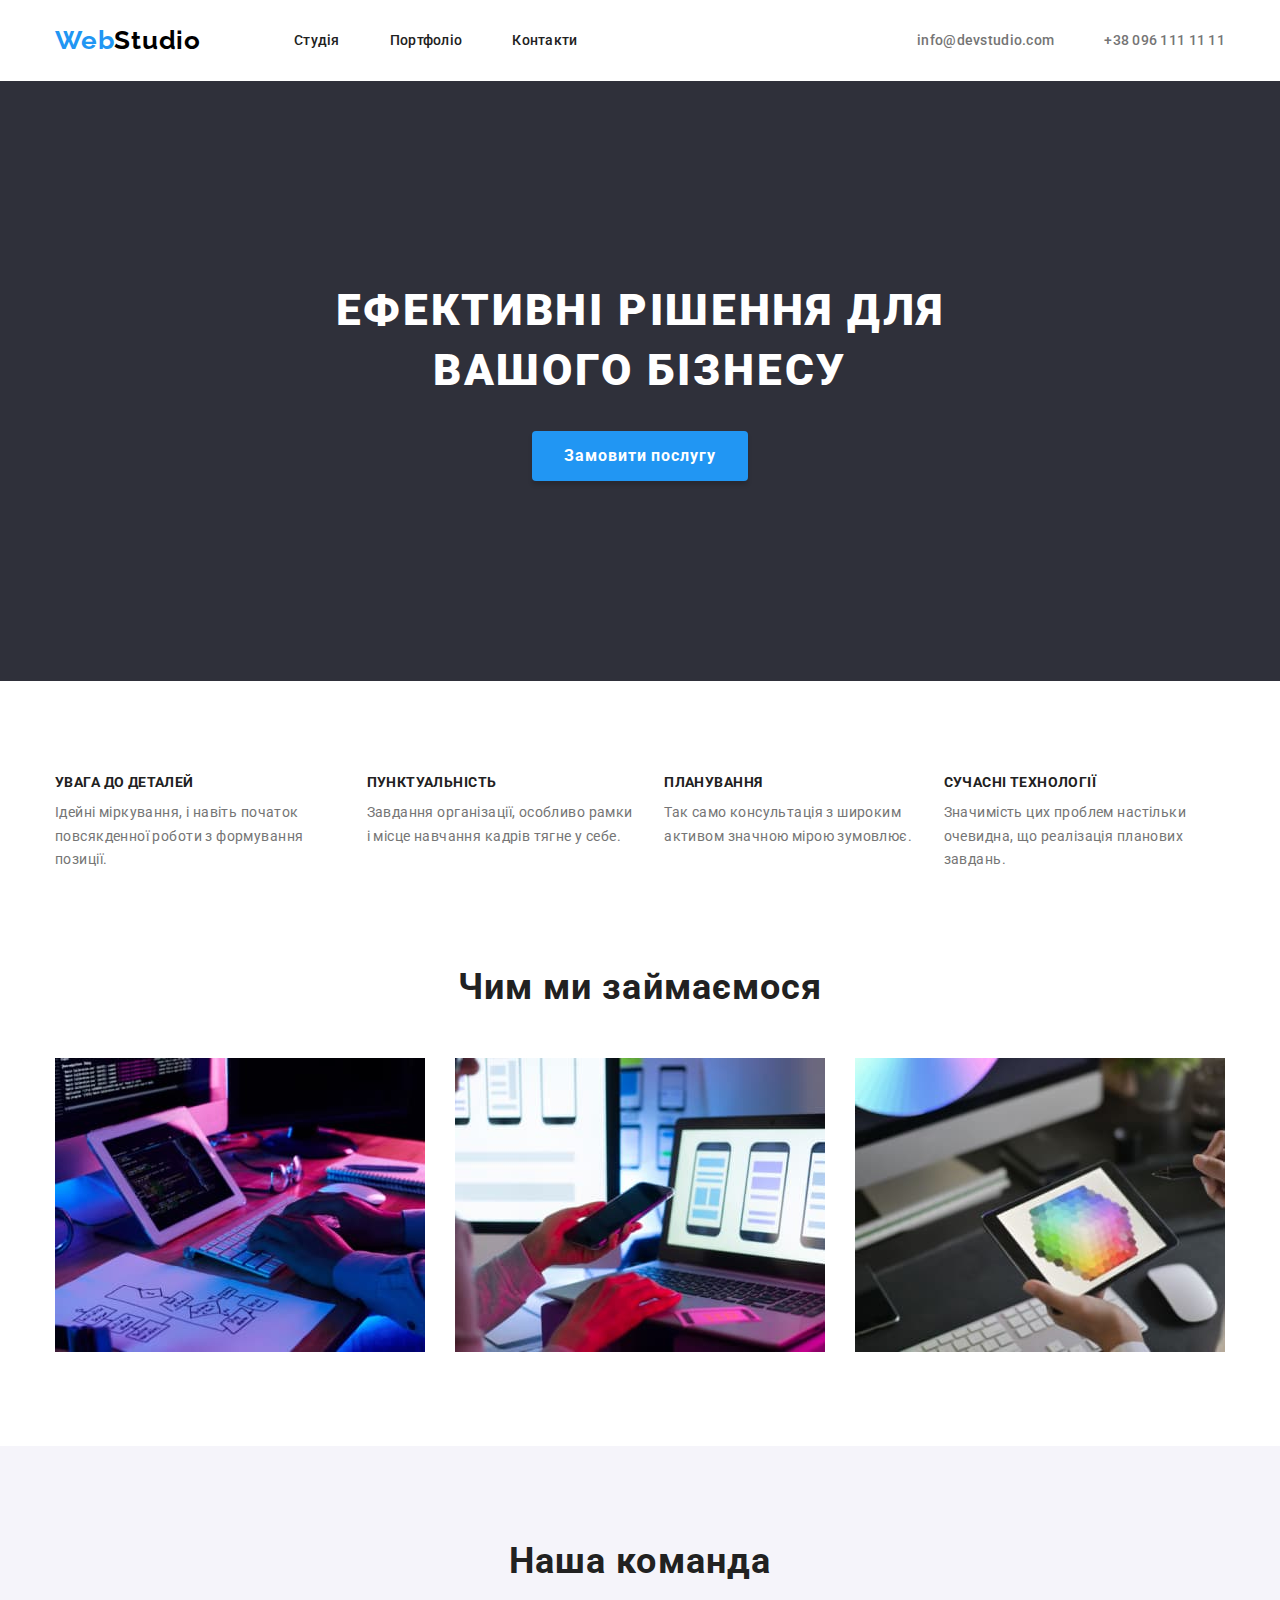
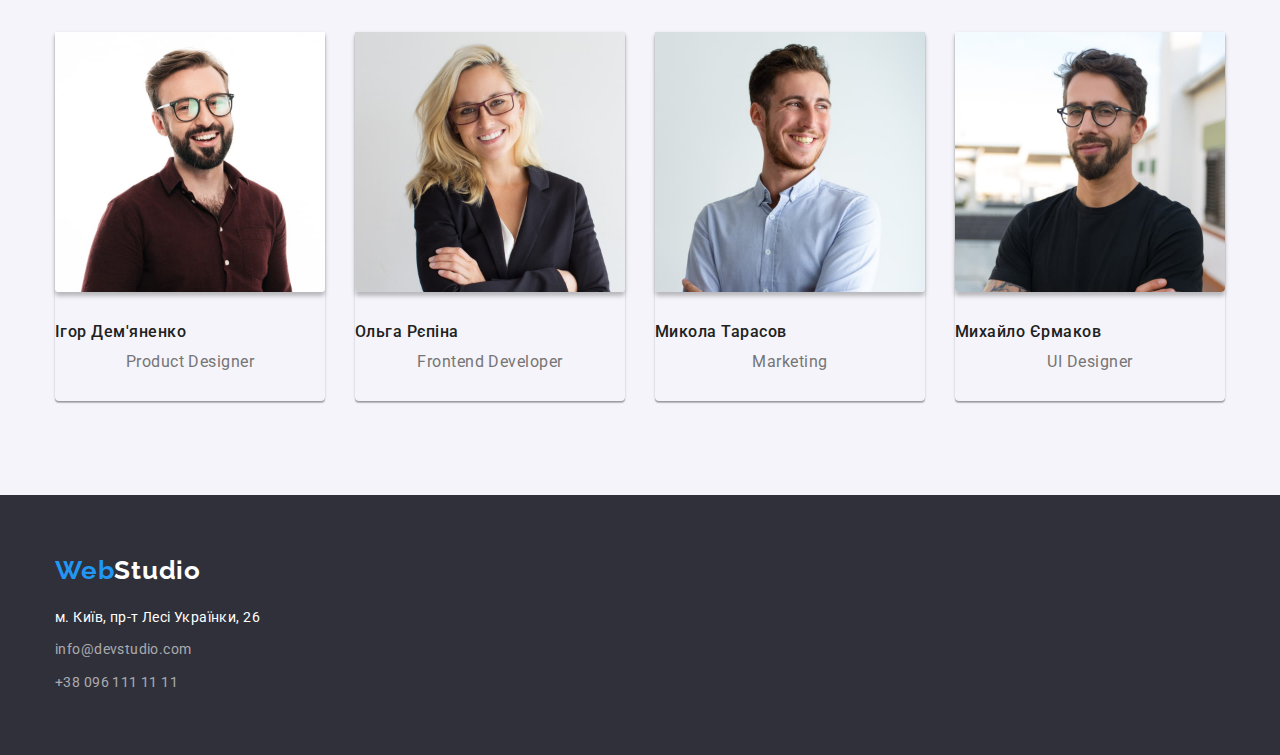
==== index.html @ 8e923740 "Отступы и позиционирование" ====
<!DOCTYPE html>
<html lang="uk">

<head>
    <meta charset="UTF-8" />
    <meta http-equiv="X-UA-Compatible" content="IE=edge" />
    <meta name="viewport" content="width=device-width, initial-scale=1.0" />
    <title>Студія</title>
    <link href="https://fonts.googleapis.com/css2?family=Raleway:wght@700&family=Roboto:wght@400;500;700;900&display=swap"
        rel="stylesheet">
    <link rel="stylesheet" href="https://cdnjs.cloudflare.com/ajax/libs/modern-normalize/1.0.0/modern-normalize.min.css"/>
    <link rel="stylesheet" href="./css/styles.css">
</head>
<body>
    <!-- шапка сайту -->
    <header>
        <div class="container main-nav">
        <nav class="main-nav">
                <a class="logo" href="./index.html" lang="en"><span class="logo-accent">Web</span>Studio</a>
                <ul class="site-nav list">
                    <li class="item"><a class="link" href="./index.html">Студія</a></li>
                    <li class="item"><a class="link" href="./portfolio.html">Портфоліо</a></li>
                    <li class="item"><a class="link" href="#">Контакти</a></li>
                </ul>
        </nav>
        <ul class="contact-nav list">
            <li class="item">
                <a class="link" href="mailto:info@devstudio.com">info@devstudio.com</a>
            </li>
            <li class="item">
                <a class="link" href="tel:+380961111111">+38 096 111 11 11</a>
            </li>
        </ul>
        </div>
    </header>
    <main>
        
        <!-- перша секция - HERO -->
    <section class="hero">
    <div class="container">
        <h1 class="hero-title">Ефективні рішення для <br> вашого бізнесу</h1>
        <button type="button" class="hero-btn">Замовити послугу</button>
    </div>
    </section>
        
        <!-- першаа секція - Особливості -->
        <section class="section">
        <div class="container">
            <h2 class="visually-hidden">Особливості</h2>
            <ul class="list features">
                <li class="features-item">
                    <h3 class="features-title">УВАГА ДО ДЕТАЛЕЙ</h3>
                    <p class="features-text">Ідейні міркування, і навіть початок повсякденної роботи з формування позиції.</p>
                </li>
                <li class="features-item">
                    <h3 class="features-title">ПУНКТУАЛЬНІСТЬ</h3>
                    <p class="features-text">Завдання організації, особливо рамки і місце навчання кадрів тягне у себе.</p>
                </li>
                <li class="features-item">
                    <h3 class="features-title">ПЛАНУВАННЯ</h3>
                    <p class="features-text">Так само консультація з широким активом значною мірою зумовлює.</p>
                </li>
                <li class="features-item">
                    <h3 class="features-title">СУЧАСНІ ТЕХНОЛОГІЇ</h3>
                    <p class="features-text">Значимість цих проблем настільки очевидна, що реалізація планових завдань.</p>
                </li>
            </ul>
        </div>
        </section>
       
        <!-- друга секція - Чим займаємося -->
        <section class="section second">
        <div class="container">
        <h2 class="title main">Чим ми займаємося</h2>
            <ul class="list box">
                <li class="image">
                    <img  src="./images/box_1.jpg" alt="Managment" width="370">
                </li>
                <li>
                    <img src="./images/box_2.jpg" alt="Frontend" width="370">
                </li>
                <li>
                    <img src="./images/box_3.jpg" alt="UI design" width="370">
                </li>
            </ul> 
        </div>
        </section>
        
        <!-- третя секція - Наша команда -->
        <section class="section stuff">
         <div class="container">
           <h2 class="title stuff">Наша команда</h2>
            <ul class="list stuff">
                <li class="stuff-item">
                    <img src="./images/Demyanenko.jpg" alt="Фото Ігоря Дем'яненко" width="270" class="stuff-img">
                    <h3 class="stuff-name">Ігор Дем'яненко</h3>
                    <p class="stuff-position" lang="en">Product Designer</p>
                </li>
                <li class="stuff-item">
                    <img src="./images/Repina.jpg" alt="Фото Ольги Рєпіної" width="270" class="stuff-img">
                    <h3 class="stuff-name">Ольга Рєпіна</h3>
                    <p class="stuff-position" lang="en">Frontend Developer</p>
                </li>
                <li class="stuff-item">
                    <img src="./images/Tarasov.jpg" alt="Фото Миколи Тарасова" width="270" class="stuff-img">
                    <h3 class="stuff-name">Микола Тарасов</h3>
                    <p class="stuff-position" lang="en">Marketing</p>
                </li>
                <li class="stuff-item">
                    <img src="./images/Ermakov.jpg" alt="фото Михайла Єрмакова" width="270" class="stuff-img">
                    <h3 class="stuff-name">Михайло Єрмаков</h3>
                    <p class="stuff-position" lang="en">UI Designer</p>
                </li>
            </ul>
        </div>
        </section>
    </main>
   
    <!-- підвал -->
    <footer>
    <div class="container">
        <a class="footer-logo" href="./index.html" lang="en"><span class="footer-accent">Web</span>Studio</a>
        <address class="footer-address">
            <ul class="footer list">
                <li class="address"><a class="address-link" href="https://goo.gl/maps/dvsHGnvY2BBrPFE57" target="_blank" rel="noopener norefferer nofollw">м.
                        Київ, пр-т Лесі Українки, 26</a></li>
                <li class="address"><a class="mail-link" href="mailto:info@devstudio.com" lang="en">info@devstudio.com</a></li>
                <li class="address"><a class="phone-link" href="tel:+380961111111">+38 096 111 11 11</a></li>
            </ul>
        </address>
    </div>
    </footer>
</body>
</html>
---- css/styles.css ----
/* цвет текст абзацев #757575 */
/* основной background: #FFFFFF */
/* цвет текст заголовка H2 #212121 */
/* текст навигации по сайту
        основной #212121;
        ховер #2196F3 */
/* цвет лого
        основной #000000);
        акцент #2196F3 */
/* цвет контактов
        основной #757575;
        ховер #2196F3 */
/* цвет подложки HERO #2F303A */
/* цвет подложки кнопки blue  #2196F3;*/
/* цвет белый  #FFFFFF */
/* цвет адреса  #FFFFFF */
/* контакты в футере rgba(255, 255, 255, 0.6); */
/* background третьей секции: #F5F4FA */
/* Портфолио */
/* фильтр-кнопка:
    неактивная кнопка #F5F4FA;
    неактивная текст ##212121;
    активная №2196F3;
    активная текст #FFFFFF */
/* постер: 
     текст заголовка #212121; 
     текст параграфа #757575;
     */
/* основной стиль */
html{
    box-sizing: border-box;
}
:root {
    --basic-color: #757575;
    --basic-white: #FFF;
    --logo-color: #000;
    --accent-color: #2196F3;
    --header-link: #212121;
    --hero-background: #2F303A;
    --section-background: #F5F4FA;
    --footer-contacts: rgba(255, 255, 255, 0.6);
    --btn-hover: #188CE8;
}
/* Студія */

/* Утилиты */
body {
    font-family: 'Roboto', sans-serif;
    color: var(--basic-color);
    background-color: var(--basic-white);
}
.container{
    width: 1200px;
    margin-left: auto;
    margin-right: auto;
    padding-left: 15px;
    padding-right: 15px;
}
h1,h2,h3,p,ul {
    margin-top: 0;
    margin-top: 0;
}

.list {
    list-style: none;
    padding: 0;
    margin: 0;
}

/* Стилізация шапки */
.hdr {
    border-bottom: 1px solid #ECECEC;
}

/* стиль логотипа */
.logo {
    display: block;
    padding-top: 25px;
    padding-bottom: 25px;
    margin-right: 93px;
        
    font-family: 'Raleway', sans-serif;
    font-weight: 700;
    font-size: 26px;
    line-height: 1.2;
    letter-spacing: 0.03em;
    color: var(--logo-color);
    text-decoration: none;
}

.logo-accent {
    color: var(--accent-color);
    text-decoration: none;
}

/* стиль навигації по сайту */

.link {
    color: var(--header-link);
    text-decoration: none;
    font-weight: 500;
    font-size: 14px;
    line-height: 1.1px;
    letter-spacing: 0.02em;
}
 .main-nav {
     display: flex;
     align-items: center;
    }

.site-nav {
    display:flex;
}
.site-nav .link{
    display: block;
    padding-top: 32px;
    padding-bottom: 32px;
}
.site-nav .item:not(:last-child){
    margin-right: 50px;
}
.site-nav .link:hover {
    color: var(--accent-color);
    text-shadow: 0px 4px 4px rgba(0, 0, 0, 0.25);
}

.site-nav .link:focus {
    color: var(--accent-color);
    text-shadow: 0px 4px 4px rgba(0, 0, 0, 0.25);
}
/* Стилизация контактов в шапке */

.contact-nav {
    display: flex;
    margin-left: auto;
}

.contact-nav .item:not(:last-child) {
    margin-right: 50px;
}
.contact-nav .link {
    display: block;
    padding-top: 32px;
    padding-bottom: 32px;

    color: var(--basic-color);
   
    text-decoration: none;
    font-weight: 500;
    font-size: 14px;
    line-height: 1.1;
    letter-spacing: 0.02em;
}

.contact-nav .link:hover {
    color: var(--accent-color);
    text-shadow: 0px 4px 4px rgba(0, 0, 0, 0.25);
}

.contact-nav .link:focus {
    color: var(--accent-color);
    text-shadow: 0px 4px 4px rgba(0, 0, 0, 0.25);
}

/* Cтилізація секції HERO */

.hero {
    padding-top: 200px;
    padding-bottom: 200px;
    background-color: var(--hero-background);
    text-align: center;
}

.hero-title {
    margin-bottom: 30px;
    
    color: var(--basic-white);
    font-weight: 900;
    font-size: 44px;
    line-height: 1.36;
    letter-spacing: 0.06em;
    text-transform: uppercase;
}

.hero-btn {
    padding: 10px 32px;
    
    color: var(--basic-white);
    background-color: var(--accent-color);
    
    font-family: inherit;
    font-weight: 700;
    font-size: 16px;
    line-height: 1.88;
    letter-spacing: 0.06em;
    
    box-shadow: 0px 4px 4px rgba(0, 0, 0, 0.15);
    border-style: none;
    border-radius: 4px;
    cursor: pointer;
}


.hero-btn:hover, .hero-btn:focus {
    background-color: var(--btn-hover);
}

/* Cтилізація секції Особливості */
.section {
    padding-top: 94px;
    padding-bottom: 94px;
}
.visually-hidden {
    position: absolute;
    width: 1px;
    height: 1px;
    margin: -1px;
    border: 0;
    padding: 0;
    white-space: nowrap;
    clip-path: inset(100%);
    clip: rect(0 0 0 0);
    overflow: hidden;
}
.list.features{
    display:flex;

}
.features-item:not(:last-child) {
    margin-right: 30px;
}
.features-title {
    margin-bottom: 10px;

    color: var(--header-link);
    font-weight: 700;
    font-size: 14px;
    line-height: 1.14;
    letter-spacing: 0.03em;
    text-transform: uppercase;
}

.features-text {
    margin-bottom: 0;
    font-size: 14px;
    line-height: 1.7;
    letter-spacing: 0.03em;
}

/*Стилізація секції Чим займаємося  */
.section.second {
    padding-top:0;
}
.title {
    margin-bottom: 50px;

    font-size: 36px;
    line-height: 1.17;
    letter-spacing: 0.03em;

    text-align: center;
}
.main.title {
    color: var(--header-link);
    font-weight: 700;
}
.list.box{
    display:flex;
    justify-content: space-between;
    font-size: 0;
}

/* Стилізація секції Наша команда */
.section.stuff {
    background-color: var(--section-background);
}
.stuff.title {
    color: var(--header-link);
    font-weight: 700;
    }
.list.stuff {
    display:flex;
    justify-content: center;
}
.stuff-item {
    font-size: 0;

    box-shadow: 0px 1px 3px rgba(0, 0, 0, 0.12), 0px 1px 1px rgba(0, 0, 0, 0.14), 0px 2px 1px rgba(0, 0, 0, 0.2);
        border-radius: 0px 0px 4px 4px;
}
.stuff-item:not(:last-child) {
    margin-right: 30px;
}
.stuff-img {
    margin-top: 0;
    margin-bottom: 30px;

    background-color: var(--basic-white);
    box-shadow: 0px 4px 4px rgba(0, 0, 0, 0.25);
    border-radius: 0px 0px 4px 4px;
}
.stuff-name {
    margin-bottom: 10px;

    color: var(--header-link);
    font-weight: 500;
    font-size: 16px;
    line-height: 1.19;
    letter-spacing: 0.03em;
}
.stuff-position {
    margin-bottom: 30px;

    color: var(--basic-color);
    font-size: 16px;
    line-height: 1.19;
    letter-spacing: 0.03em;
    text-align: center;
}

/* Стилізація Footer */
footer {
    padding-top: 60px;
    padding-bottom: 60px;
    background-color: var(--hero-background);
}

.footer-logo,
.footer-accent {
    font-family: 'Raleway';
    font-weight: 700;
    font-size: 26px;
    line-height: 31px;
    letter-spacing: 0.03em;
    text-decoration: none;
}
.footer-logo {   
    color: var(--basic-white);    
}
.footer-accent {
    color: var(--accent-color);
}
.footer-address {
    font-style: normal;
}
.footer.list{
    margin-top:20px;
}

.address:not(:last-child){
    margin-bottom: 9px;
}
.address-link,
.mail-link,
.phone-link {
    text-decoration: none;
    font-weight: 400;
    font-size: 14px;
    line-height: 1.71;
    letter-spacing: 0.03em;
}

.address-link {
    color: var(--basic-white);
}

.mail-link,
.phone-link {
    color: var(--footer-contacts);
}
.address-link:hover,
.mail-link:hover,
.phone-link:hover {
    color: var(--accent-color);
    text-shadow: 0px 4px 4px rgba(0, 0, 0, 0.25);
}

.address-link:focus,
.mail-link:focus,
.phone-link:focus {
    color: var(--accent-color);
    text-shadow: 0px 4px 4px rgba(0, 0, 0, 0.25);
}
/* Портфоліо */
/* Головна секція */
.section .list {
    list-style: none;
}
.list.portfolio{
    display: flex;
    margin-left: auto;
    margin-right: auto;
    margin-bottom: 50px;
    justify-content:center;
}
.filter-item:not(:last-child){
    margin-right: 30px;
}
.button{
    padding: 6px 22px;

    color: var(--header-link);
    background-color: var(--section-background);
    
    font-family: inherit;
    font-weight: 500;
    font-size: 16px;
    line-height: 1.62;
    letter-spacing: 0.03em;
    
    border: 1px solid transparent;
    border-style: none;
    border-radius: 4px;
    box-shadow: 0px 4px 4px rgba(0, 0, 0, 0.25);
    cursor: pointer;
}
.button:focus, .button:hover, .button:active {
    color: var(--basic-white);
    background-color: var(--accent-color);
   }
.card.list{
    display: flex;
    flex-wrap: wrap;
    gap: 30px;
}
.poster{
    border-bottom:1px solid #EEEEEE;
    width: 370px;
} 

.poster-title {
    margin: 20px 25px 4px;
    color: var(--header-link);
    font-weight: 700;
    font-size: 18px;
    line-height: 2;
    letter-spacing: 0.06em;
}
.poster-descr {
    margin: 0 25px 30px;
    color: var(--basic-color);
    font-size: 16px;
    line-height: 1.88;
    letter-spacing: 0.03em;
}
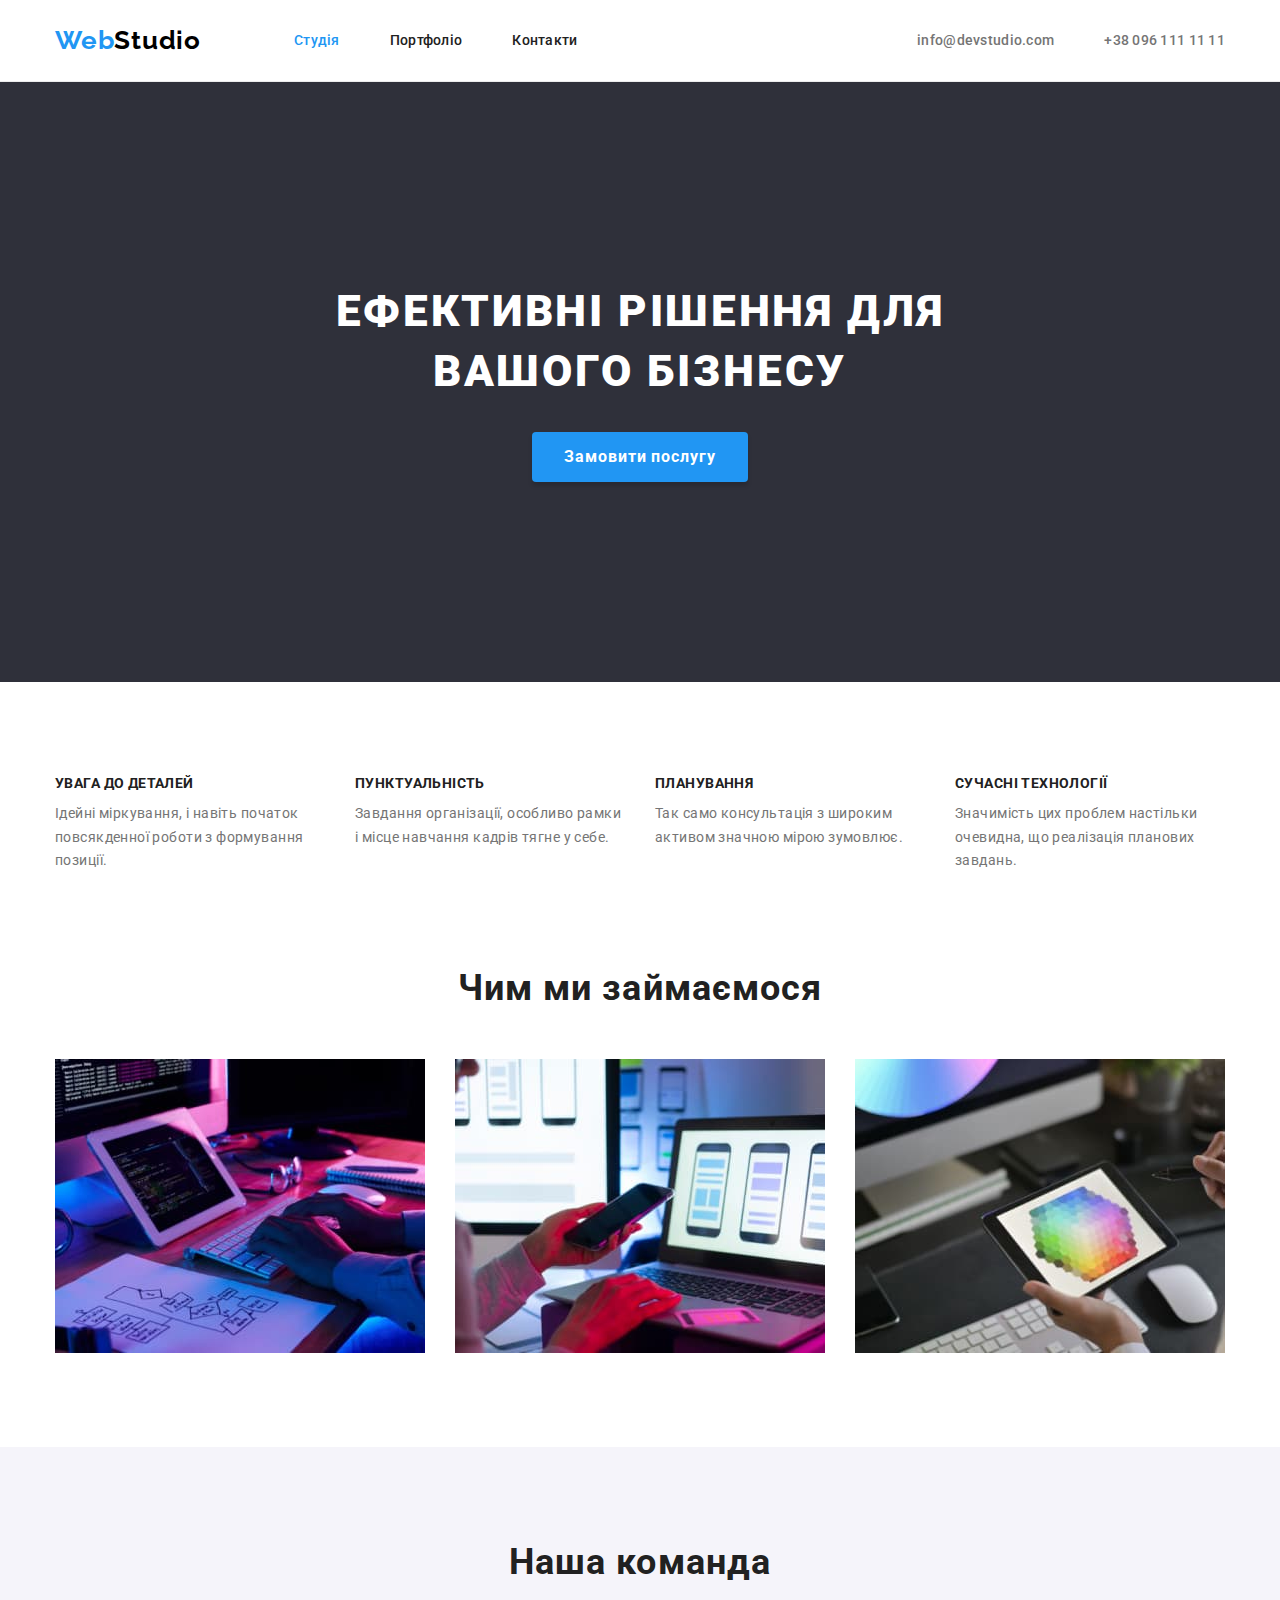
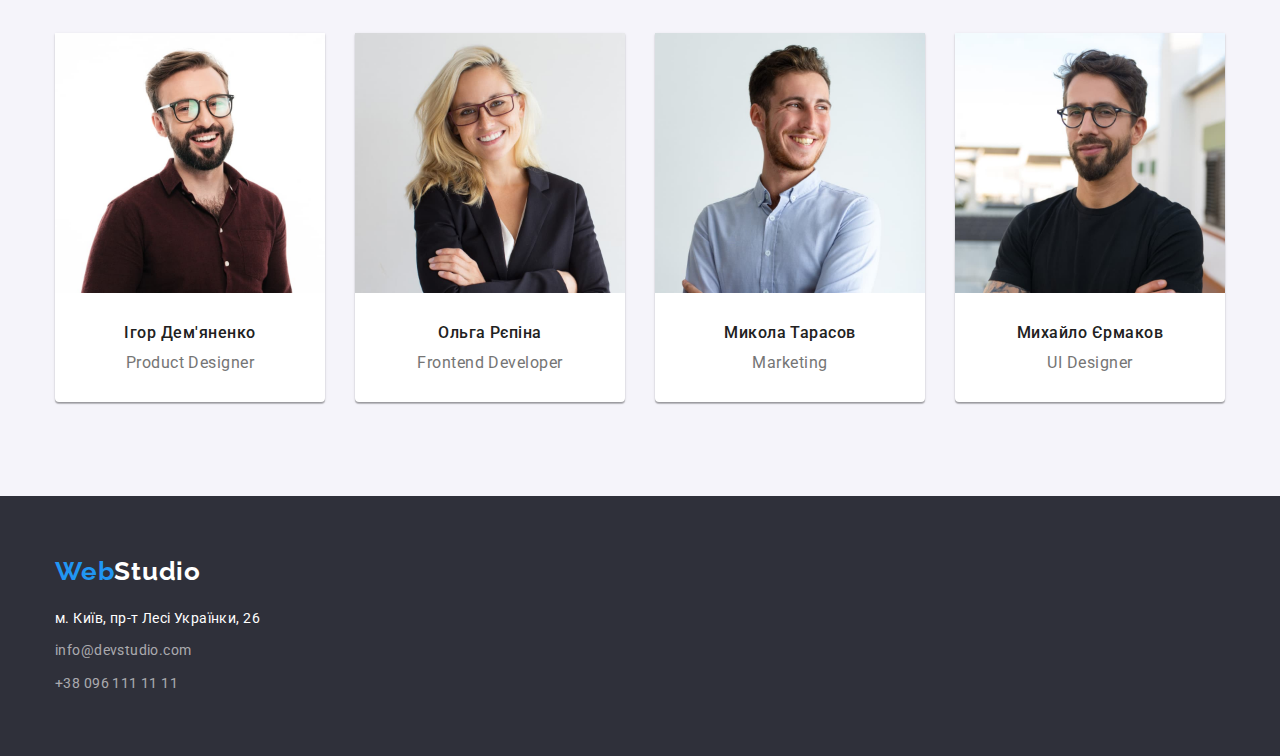
==== commit 7a2be62c: "HW3 fixed" ====
--- a/index.html
+++ b/index.html
@@ -13,12 +13,12 @@
 </head>
 <body>
     <!-- шапка сайту -->
-    <header>
+    <header class="header">
         <div class="container main-nav">
         <nav class="main-nav">
                 <a class="logo" href="./index.html" lang="en"><span class="logo-accent">Web</span>Studio</a>
                 <ul class="site-nav list">
-                    <li class="item"><a class="link" href="./index.html">Студія</a></li>
+                    <li class="item"><a class="link current" href="./index.html">Студія</a></li>
                     <li class="item"><a class="link" href="./portfolio.html">Портфоліо</a></li>
                     <li class="item"><a class="link" href="#">Контакти</a></li>
                 </ul>
@@ -38,7 +38,7 @@
         <!-- перша секция - HERO -->
     <section class="hero">
     <div class="container">
-        <h1 class="hero-title">Ефективні рішення для <br> вашого бізнесу</h1>
+        <h1 class="hero-title">Ефективні рішення для вашого бізнесу</h1>
         <button type="button" class="hero-btn">Замовити послугу</button>
     </div>
     </section>
@@ -92,24 +92,32 @@
            <h2 class="title stuff">Наша команда</h2>
             <ul class="list stuff">
                 <li class="stuff-item">
-                    <img src="./images/Demyanenko.jpg" alt="Фото Ігоря Дем'яненко" width="270" class="stuff-img">
-                    <h3 class="stuff-name">Ігор Дем'яненко</h3>
-                    <p class="stuff-position" lang="en">Product Designer</p>
+                    <img src="./images/Demyanenko.jpg" alt="Фото Ігоря Дем'яненко" width="270">
+                    <div class="team-box">
+                        <h3 class="stuff-name">Ігор Дем'яненко</h3>
+                        <p class="stuff-position" lang="en">Product Designer</p>                        
+                    </div>
                 </li>
                 <li class="stuff-item">
-                    <img src="./images/Repina.jpg" alt="Фото Ольги Рєпіної" width="270" class="stuff-img">
-                    <h3 class="stuff-name">Ольга Рєпіна</h3>
-                    <p class="stuff-position" lang="en">Frontend Developer</p>
+                    <img src="./images/Repina.jpg" alt="Фото Ольги Рєпіної" width="270">
+                    <div class="team-box">
+                        <h3 class="stuff-name">Ольга Рєпіна</h3>
+                        <p class="stuff-position" lang="en">Frontend Developer</p>                        
+                    </div>
                 </li>
                 <li class="stuff-item">
-                    <img src="./images/Tarasov.jpg" alt="Фото Миколи Тарасова" width="270" class="stuff-img">
-                    <h3 class="stuff-name">Микола Тарасов</h3>
-                    <p class="stuff-position" lang="en">Marketing</p>
+                    <img src="./images/Tarasov.jpg" alt="Фото Миколи Тарасова" width="270">
+                    <div class="team-box">
+                        <h3 class="stuff-name">Микола Тарасов</h3>
+                        <p class="stuff-position" lang="en">Marketing</p>
+                    </div>
                 </li>
                 <li class="stuff-item">
-                    <img src="./images/Ermakov.jpg" alt="фото Михайла Єрмакова" width="270" class="stuff-img">
-                    <h3 class="stuff-name">Михайло Єрмаков</h3>
-                    <p class="stuff-position" lang="en">UI Designer</p>
+                    <img src="./images/Ermakov.jpg" alt="фото Михайла Єрмакова" width="270">
+                    <div class="team-box">
+                        <h3 class="stuff-name">Михайло Єрмаков</h3>
+                        <p class="stuff-position" lang="en">UI Designer</p>
+                    </div>
                 </li>
             </ul>
         </div>
@@ -121,7 +129,7 @@
     <div class="container">
         <a class="footer-logo" href="./index.html" lang="en"><span class="footer-accent">Web</span>Studio</a>
         <address class="footer-address">
-            <ul class="footer list">
+            <ul class="list">
                 <li class="address"><a class="address-link" href="https://goo.gl/maps/dvsHGnvY2BBrPFE57" target="_blank" rel="noopener norefferer nofollw">м.
                         Київ, пр-т Лесі Українки, 26</a></li>
                 <li class="address"><a class="mail-link" href="mailto:info@devstudio.com" lang="en">info@devstudio.com</a></li>
--- a/css/styles.css
+++ b/css/styles.css
@@ -100,7 +100,7 @@
     text-decoration: none;
     font-weight: 500;
     font-size: 14px;
-    line-height: 1.1px;
+    line-height: 1.1;
     letter-spacing: 0.02em;
 }
  .main-nav {
@@ -119,17 +119,18 @@
 .site-nav .item:not(:last-child){
     margin-right: 50px;
 }
-.site-nav .link:hover {
+.site-nav .link:hover, .site-nav .link:focus, .site-nav .link:active {
     color: var(--accent-color);
     text-shadow: 0px 4px 4px rgba(0, 0, 0, 0.25);
 }
-
-.site-nav .link:focus {
-    color: var(--accent-color);
-    text-shadow: 0px 4px 4px rgba(0, 0, 0, 0.25);
-}
+.current {
+    color: var(--accent-color);
+}
+
 /* Стилизация контактов в шапке */
-
+.header{
+    border-bottom: 1px solid #ECECEC;
+}
 .contact-nav {
     display: flex;
     margin-left: auto;
@@ -154,16 +155,16 @@
 
 .contact-nav .link:hover {
     color: var(--accent-color);
-    text-shadow: 0px 4px 4px rgba(0, 0, 0, 0.25);
 }
 
 .contact-nav .link:focus {
     color: var(--accent-color);
-    text-shadow: 0px 4px 4px rgba(0, 0, 0, 0.25);
 }
 
 /* Cтилізація секції HERO */
-
+.hero .container {
+    width: 696px;
+}
 .hero {
     padding-top: 200px;
     padding-bottom: 200px;
@@ -173,6 +174,7 @@
 
 .hero-title {
     margin-bottom: 30px;
+    
     
     color: var(--basic-white);
     font-weight: 900;
@@ -199,7 +201,6 @@
     border-radius: 4px;
     cursor: pointer;
 }
-
 
 .hero-btn:hover, .hero-btn:focus {
     background-color: var(--btn-hover);
@@ -225,10 +226,12 @@
 .list.features{
     display:flex;
 
-}
-.features-item:not(:last-child) {
-    margin-right: 30px;
-}
+    gap: 30px;
+}
+.features-item{
+     flex-basis: calc((100% - 90px) / 4);   
+}
+
 .features-title {
     margin-bottom: 10px;
 
@@ -266,8 +269,8 @@
 }
 .list.box{
     display:flex;
-    justify-content: space-between;
     font-size: 0;
+    gap: 30px;
 }
 
 /* Стилізація секції Наша команда */
@@ -284,21 +287,14 @@
 }
 .stuff-item {
     font-size: 0;
-
+    background: var(--basic-white);
     box-shadow: 0px 1px 3px rgba(0, 0, 0, 0.12), 0px 1px 1px rgba(0, 0, 0, 0.14), 0px 2px 1px rgba(0, 0, 0, 0.2);
-        border-radius: 0px 0px 4px 4px;
+    border-radius: 0px 0px 4px 4px;
 }
 .stuff-item:not(:last-child) {
     margin-right: 30px;
 }
-.stuff-img {
-    margin-top: 0;
-    margin-bottom: 30px;
-
-    background-color: var(--basic-white);
-    box-shadow: 0px 4px 4px rgba(0, 0, 0, 0.25);
-    border-radius: 0px 0px 4px 4px;
-}
+
 .stuff-name {
     margin-bottom: 10px;
 
@@ -307,15 +303,18 @@
     font-size: 16px;
     line-height: 1.19;
     letter-spacing: 0.03em;
+    text-align: center;
 }
 .stuff-position {
-    margin-bottom: 30px;
-
+    margin: 0;
     color: var(--basic-color);
     font-size: 16px;
     line-height: 1.19;
     letter-spacing: 0.03em;
     text-align: center;
+}
+.team-box{
+    padding: 30px 32px;
 }
 
 /* Стилізація Footer */
@@ -342,8 +341,6 @@
 }
 .footer-address {
     font-style: normal;
-}
-.footer.list{
     margin-top:20px;
 }
 
@@ -388,14 +385,11 @@
 }
 .list.portfolio{
     display: flex;
-    margin-left: auto;
-    margin-right: auto;
     margin-bottom: 50px;
     justify-content:center;
-}
-.filter-item:not(:last-child){
-    margin-right: 30px;
-}
+    gap: 8px;
+}
+
 .button{
     padding: 6px 22px;
 
@@ -411,25 +405,37 @@
     border: 1px solid transparent;
     border-style: none;
     border-radius: 4px;
-    box-shadow: 0px 4px 4px rgba(0, 0, 0, 0.25);
+
     cursor: pointer;
 }
 .button:focus, .button:hover, .button:active {
     color: var(--basic-white);
     background-color: var(--accent-color);
+    box-shadow: 0px 4px 4px rgba(0, 0, 0, 0.25);
    }
+   /* ---- Posters ---- */
+
 .card.list{
     display: flex;
     flex-wrap: wrap;
     gap: 30px;
 }
-.poster{
-    border-bottom:1px solid #EEEEEE;
+.poster {
     width: 370px;
 } 
-
+.poster img{
+    display: block;
+}
+
+.poster-content {  
+    margin: 0;
+    padding: 20px 24px;
+    border-left: 1px solid #EEEEEE;
+    border-right: 1px solid #EEEEEE;
+    border-bottom: 1px solid #EEEEEE;
+}
 .poster-title {
-    margin: 20px 25px 4px;
+    margin-bottom: 4px;
     color: var(--header-link);
     font-weight: 700;
     font-size: 18px;
@@ -437,7 +443,7 @@
     letter-spacing: 0.06em;
 }
 .poster-descr {
-    margin: 0 25px 30px;
+    margin: 0;
     color: var(--basic-color);
     font-size: 16px;
     line-height: 1.88;
